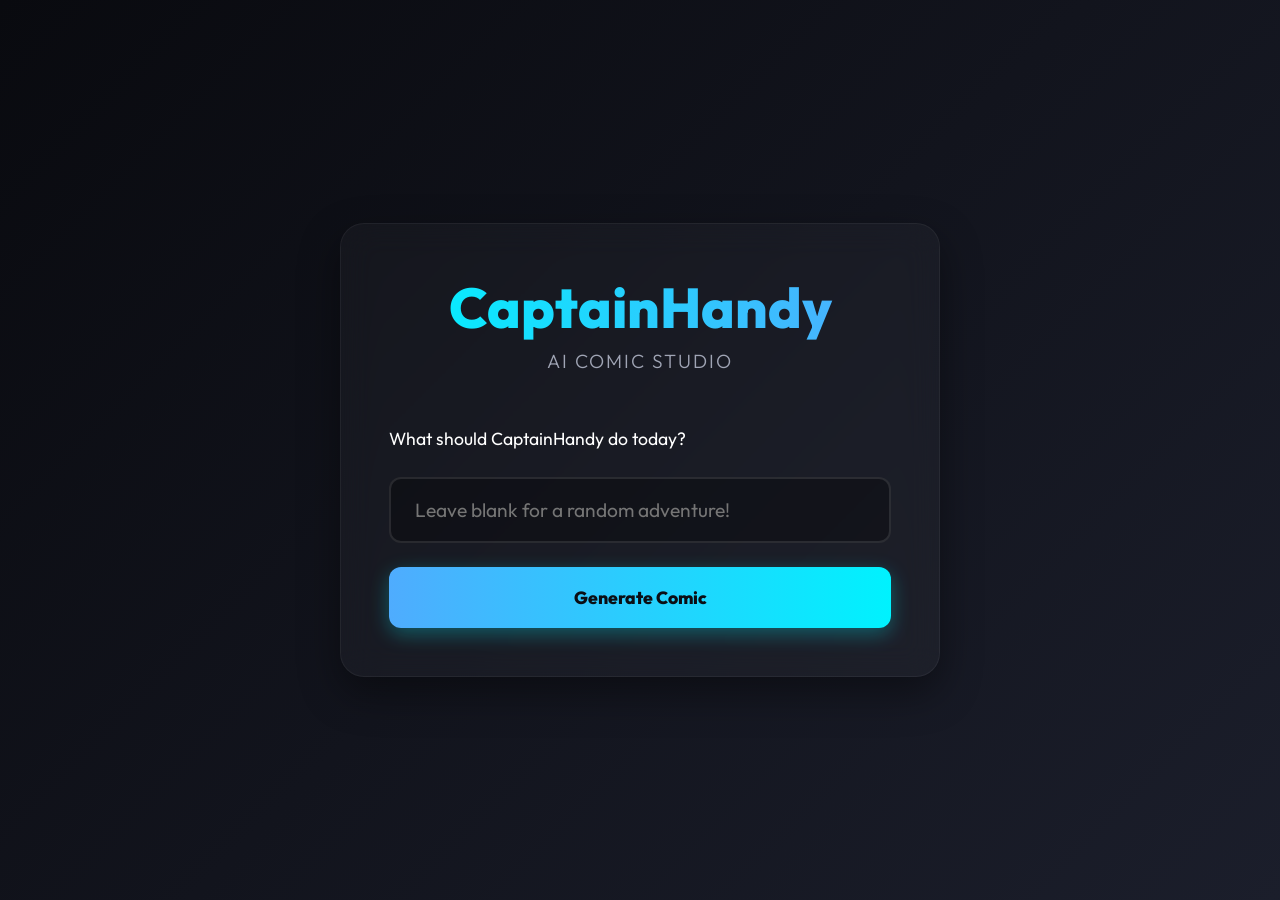
==== templates/index.html @ 3dc54ef5 "web publish" ====
<!DOCTYPE html>
<html lang="en">

<head>
    <meta charset="UTF-8">
    <meta name="viewport" content="width=device-width, initial-scale=1.0">
    <title>CaptainHandy Comic Studio</title>
    <!-- Modern typography per aesthetic rules -->
    <link href="https://fonts.googleapis.com/css2?family=Outfit:wght@300;400;600;800&display=swap" rel="stylesheet">
    <link rel="stylesheet" href="/static/style.css">
</head>

<body>
    <div id="app">
        <!-- Intro Screen -->
        <div id="intro-screen" class="screen active">
            <div class="glass-panel">
                <h1 class="gradient-text">CaptainHandy</h1>
                <p class="subtitle">AI Comic Studio</p>
                <div class="input-group">
                    <p>What should CaptainHandy do today?</p>
                    <input type="text" id="comic-idea" placeholder="Leave blank for a random adventure!" />
                    <button id="generate-btn">Generate Comic</button>
                </div>
            </div>
        </div>

        <!-- Loading Screen -->
        <div id="loading-screen" class="screen">
            <div class="glass-panel text-center">
                <h2 id="loading-header" class="gradient-text">Brainstorming...</h2>
                <p id="loading-text" class="mb-4">Consulting the AI storywriters.</p>
                <div class="spinner"></div>
                <div id="progress-container" class="mt-6 text-sm text-gray"></div>
            </div>
        </div>

        <!-- Reader Screen -->
        <div id="reader-screen" class="screen flex-col items-center">
            <div class="reader-container">
                <button id="prev-btn" class="nav-btn hidden">&larr;</button>

                <div class="panel-viewer glass-panel">
                    <div class="img-container">
                        <img id="current-panel-img" src="" alt="Comic Panel" />
                    </div>
                    <div class="caption-container">
                        <p id="current-panel-caption"></p>
                    </div>
                </div>

                <button id="next-btn" class="nav-btn">&rarr;</button>
            </div>

            <div class="mt-8">
                <button id="restart-btn" class="secondary-btn">Create Another Comic</button>
            </div>
        </div>
    </div>
    <script src="/static/script.js"></script>
</body>

</html>
---- static/style.css ----
/* RESET & BASE */
* {
    box-sizing: border-box;
    margin: 0;
    padding: 0;
}

body {
    font-family: 'Outfit', sans-serif;
    background: linear-gradient(135deg, #090a0f 0%, #1b1e2b 100%);
    color: #ffffff;
    min-height: 100vh;
    display: flex;
    justify-content: center;
    align-items: center;
    overflow-x: hidden;
}

.text-center { text-align: center; }
.mt-4 { margin-top: 1rem; }
.mt-6 { margin-top: 1.5rem; }
.mt-8 { margin-top: 2rem; }
.mb-4 { margin-bottom: 1rem; }
.text-sm { font-size: 0.9rem; }
.text-gray { color: #a0a5b5; }
.flex-col { display: flex; flex-direction: column; }
.items-center { align-items: center; }

/* SCREENS */
#app {
    width: 100%;
    max-width: 1200px;
    padding: 2rem;
    position: relative;
    display: flex;
    justify-content: center;
}

.screen {
    display: none;
    opacity: 0;
    transition: opacity 0.5s ease-in-out;
    width: 100%;
    justify-content: center;
}

.screen.active {
    display: flex;
    opacity: 1;
}

/* GLASSMORPHISM PANEL */
.glass-panel {
    background: rgba(255, 255, 255, 0.03);
    backdrop-filter: blur(16px);
    -webkit-backdrop-filter: blur(16px);
    border: 1px solid rgba(255, 255, 255, 0.05);
    border-radius: 24px;
    box-shadow: 0 16px 40px rgba(0, 0, 0, 0.4);
    padding: 3rem;
    max-width: 600px;
    width: 100%;
}

/* TYPOGRAPHY */
h1 {
    font-size: 3.5rem;
    font-weight: 800;
    margin-bottom: 0.2rem;
    text-align: center;
}

.subtitle {
    text-align: center;
    color: #a0a5b5;
    font-weight: 300;
    font-size: 1.2rem;
    margin-bottom: 3rem;
    letter-spacing: 2px;
    text-transform: uppercase;
}

.gradient-text {
    background: linear-gradient(90deg, #00f2fe 0%, #4facfe 100%);
    -webkit-background-clip: text;
    -webkit-text-fill-color: transparent;
}

p {
    font-size: 1.1rem;
    line-height: 1.6;
}

/* FORMS & BUTTONS */
.input-group {
    display: flex;
    flex-direction: column;
    gap: 1.5rem;
}

input[type="text"] {
    width: 100%;
    padding: 1.2rem 1.5rem;
    border-radius: 12px;
    border: 2px solid rgba(255, 255, 255, 0.1);
    background: rgba(0, 0, 0, 0.3);
    color: white;
    font-size: 1.2rem;
    font-family: inherit;
    outline: none;
    transition: border-color 0.3s, box-shadow 0.3s;
}

input[type="text"]:focus {
    border-color: #4facfe;
    box-shadow: 0 0 15px rgba(79, 172, 254, 0.4);
}

button {
    background: linear-gradient(90deg, #4facfe 0%, #00f2fe 100%);
    color: #0b0e14;
    border: none;
    padding: 1.2rem 2rem;
    border-radius: 12px;
    font-size: 1.1rem;
    font-weight: 800;
    cursor: pointer;
    font-family: inherit;
    transition: transform 0.2s, box-shadow 0.2s;
    box-shadow: 0 6px 20px rgba(0, 242, 254, 0.3);
}

button:hover {
    transform: translateY(-2px);
    box-shadow: 0 10px 25px rgba(0, 242, 254, 0.5);
}

button:active {
    transform: translateY(1px);
}

.secondary-btn {
    background: rgba(255, 255, 255, 0.1);
    color: #ffffff;
    box-shadow: none;
    border: 1px solid rgba(255, 255, 255, 0.2);
}

.secondary-btn:hover {
    background: rgba(255, 255, 255, 0.15);
    box-shadow: 0 6px 20px rgba(0, 0, 0, 0.3);
}

/* SPINNER */
.spinner {
    width: 50px;
    height: 50px;
    border: 4px solid rgba(255, 255, 255, 0.1);
    border-top: 4px solid #00f2fe;
    border-radius: 50%;
    animation: spin 1s linear infinite;
    margin: 2rem auto;
}

@keyframes spin {
    0% { transform: rotate(0deg); }
    100% { transform: rotate(360deg); }
}

/* READER SCREEN */
.reader-container {
    display: flex;
    align-items: center;
    justify-content: center;
    gap: 2rem;
    width: 100%;
}

.panel-viewer {
    max-width: 800px;
    width: 100%;
    padding: 1.5rem;
    display: flex;
    flex-direction: column;
    gap: 1.5rem;
}

.img-container {
    width: 100%;
    aspect-ratio: 1 / 1;
    border-radius: 12px;
    overflow: hidden;
    background: #ffffff;
    display: flex;
    justify-content: center;
    align-items: center;
}

.img-container img {
    width: 100%;
    height: 100%;
    object-fit: contain;
    mix-blend-mode: multiply; /* Helps line art pop nicely against white */
}

.caption-container {
    text-align: center;
    font-size: 1.2rem;
    line-height: 1.5;
    min-height: 3rem;
}

.nav-btn {
    border-radius: 50%;
    width: 60px;
    height: 60px;
    padding: 0;
    display: flex;
    justify-content: center;
    align-items: center;
    font-size: 1.5rem;
}

.hidden {
    visibility: hidden;
    opacity: 0;
    pointer-events: none;
}
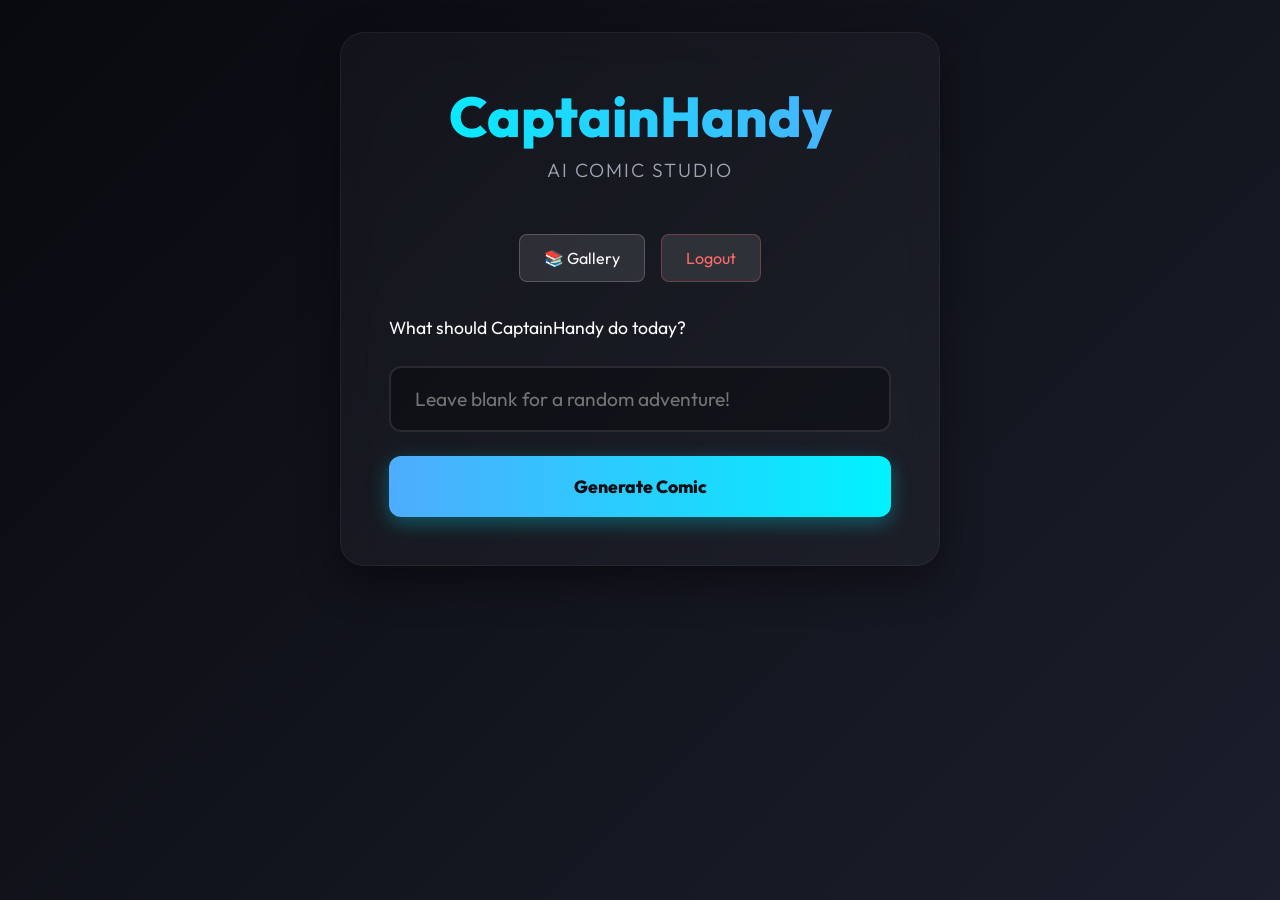
==== commit 6b8a297d: "2" ====
--- a/templates/index.html
+++ b/templates/index.html
@@ -17,6 +17,14 @@
             <div class="glass-panel">
                 <h1 class="gradient-text">CaptainHandy</h1>
                 <p class="subtitle">AI Comic Studio</p>
+
+                <nav style="display: flex; justify-content: center; gap: 1rem; margin-bottom: 2rem;">
+                    <a href="/gallery" class="button secondary-btn"
+                        style="text-decoration: none; padding: 0.8rem 1.5rem; border-radius: 8px;">📚 Gallery</a>
+                    <a href="/logout" class="button secondary-btn"
+                        style="text-decoration: none; padding: 0.8rem 1.5rem; border-radius: 8px; color: #ff6b6b; border-color: rgba(255, 107, 107, 0.3);">Logout</a>
+                </nav>
+
                 <div class="input-group">
                     <p>What should CaptainHandy do today?</p>
                     <input type="text" id="comic-idea" placeholder="Leave blank for a random adventure!" />
--- a/static/style.css
+++ b/static/style.css
@@ -16,15 +16,42 @@
     overflow-x: hidden;
 }
 
-.text-center { text-align: center; }
-.mt-4 { margin-top: 1rem; }
-.mt-6 { margin-top: 1.5rem; }
-.mt-8 { margin-top: 2rem; }
-.mb-4 { margin-bottom: 1rem; }
-.text-sm { font-size: 0.9rem; }
-.text-gray { color: #a0a5b5; }
-.flex-col { display: flex; flex-direction: column; }
-.items-center { align-items: center; }
+.text-center {
+    text-align: center;
+}
+
+.mt-4 {
+    margin-top: 1rem;
+}
+
+.mt-6 {
+    margin-top: 1.5rem;
+}
+
+.mt-8 {
+    margin-top: 2rem;
+}
+
+.mb-4 {
+    margin-bottom: 1rem;
+}
+
+.text-sm {
+    font-size: 0.9rem;
+}
+
+.text-gray {
+    color: #a0a5b5;
+}
+
+.flex-col {
+    display: flex;
+    flex-direction: column;
+}
+
+.items-center {
+    align-items: center;
+}
 
 /* SCREENS */
 #app {
@@ -33,7 +60,10 @@
     padding: 2rem;
     position: relative;
     display: flex;
-    justify-content: center;
+    flex-direction: column;
+    justify-content: flex-start;
+    align-items: center;
+    min-height: 100vh;
 }
 
 .screen {
@@ -163,8 +193,13 @@
 }
 
 @keyframes spin {
-    0% { transform: rotate(0deg); }
-    100% { transform: rotate(360deg); }
+    0% {
+        transform: rotate(0deg);
+    }
+
+    100% {
+        transform: rotate(360deg);
+    }
 }
 
 /* READER SCREEN */
@@ -200,7 +235,8 @@
     width: 100%;
     height: 100%;
     object-fit: contain;
-    mix-blend-mode: multiply; /* Helps line art pop nicely against white */
+    mix-blend-mode: multiply;
+    /* Helps line art pop nicely against white */
 }
 
 .caption-container {
@@ -225,4 +261,4 @@
     visibility: hidden;
     opacity: 0;
     pointer-events: none;
-}
+}
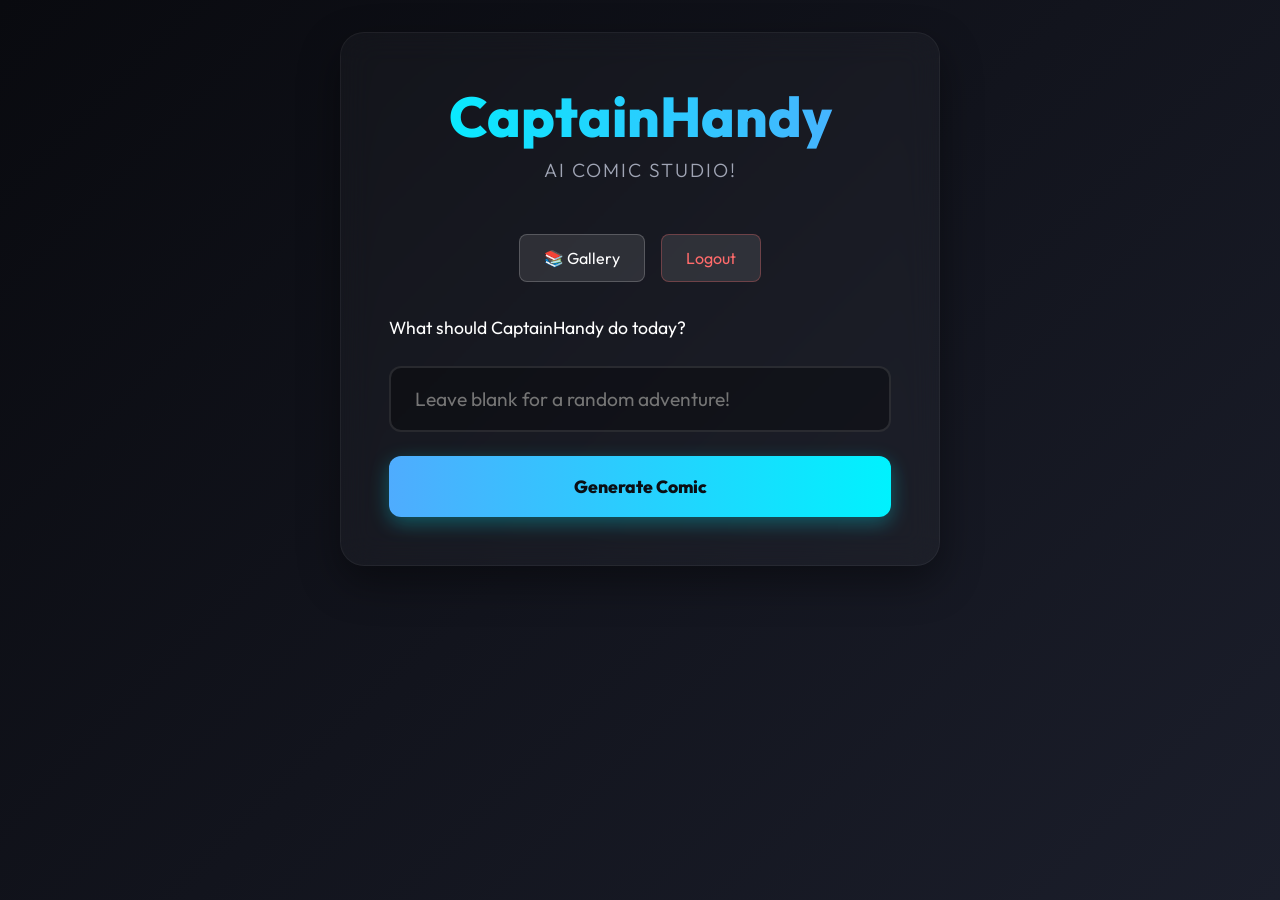
==== commit 3985be2c: "test continuous deployment" ====
--- a/templates/index.html
+++ b/templates/index.html
@@ -4,7 +4,7 @@
 <head>
     <meta charset="UTF-8">
     <meta name="viewport" content="width=device-width, initial-scale=1.0">
-    <title>CaptainHandy Comic Studio</title>
+    <title>CaptainHandy Comic Studio!</title>
     <!-- Modern typography per aesthetic rules -->
     <link href="https://fonts.googleapis.com/css2?family=Outfit:wght@300;400;600;800&display=swap" rel="stylesheet">
     <link rel="stylesheet" href="/static/style.css">
@@ -16,7 +16,7 @@
         <div id="intro-screen" class="screen active">
             <div class="glass-panel">
                 <h1 class="gradient-text">CaptainHandy</h1>
-                <p class="subtitle">AI Comic Studio</p>
+                <p class="subtitle">AI Comic Studio!</p>
 
                 <nav style="display: flex; justify-content: center; gap: 1rem; margin-bottom: 2rem;">
                     <a href="/gallery" class="button secondary-btn"
